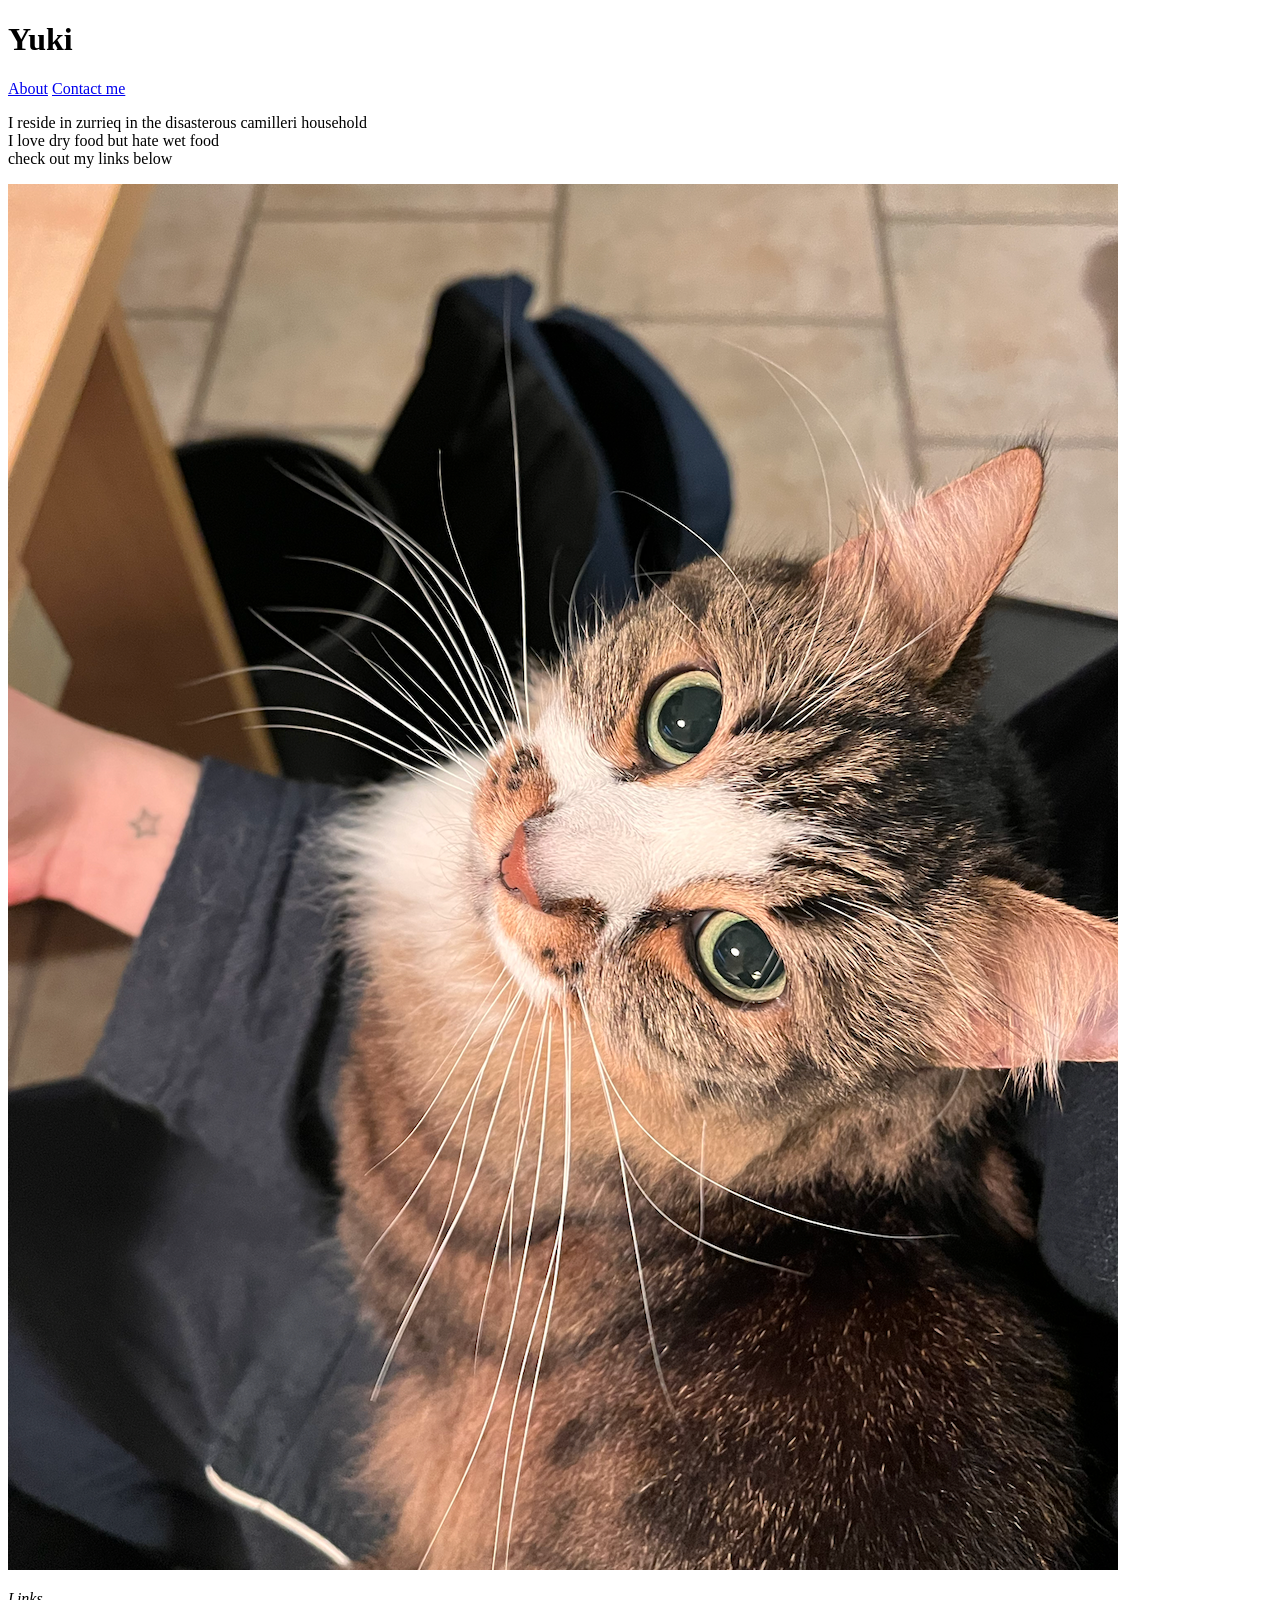
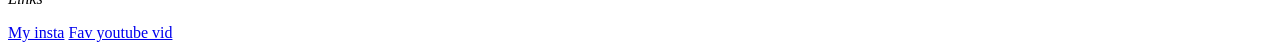
==== index.html @ d8281e7a "Add files via upload" ====
<!DOCTYPE html>

<html>
   <head>
        <title>Yuki Camilleri</title>
        <link rel="stylesheet" href="stylesheet.css">
        <link rel="icon" type="image/x-icon" href="favicon.ico">
   </head>



    <body>
        <h1 class="heading1">Yuki</h1>
        <div class="container">
            <div class = "item">
                <nav>
                    <a href="main.html">About</a>
                    <a href="contact.html">Contact me</a>
                </nav>
            </div>
            <div class = "myitem">
                <p> I reside in zurrieq in the disasterous camilleri household <br>
                    I love dry food but hate wet food <br>
                    check out my links below
                    
                </p>
                <img class="image" src="yuki1.png" alt="yuki">
            </div>

            <div class="links">
                <p><em>Links</em></p>
                <div class="thelinks">
                <a href="instagram.com">My insta</a>
                <a href="youtube.com">Fav youtube vid</a>
                </div>
            </div>
        </div>

    </body>
</html>
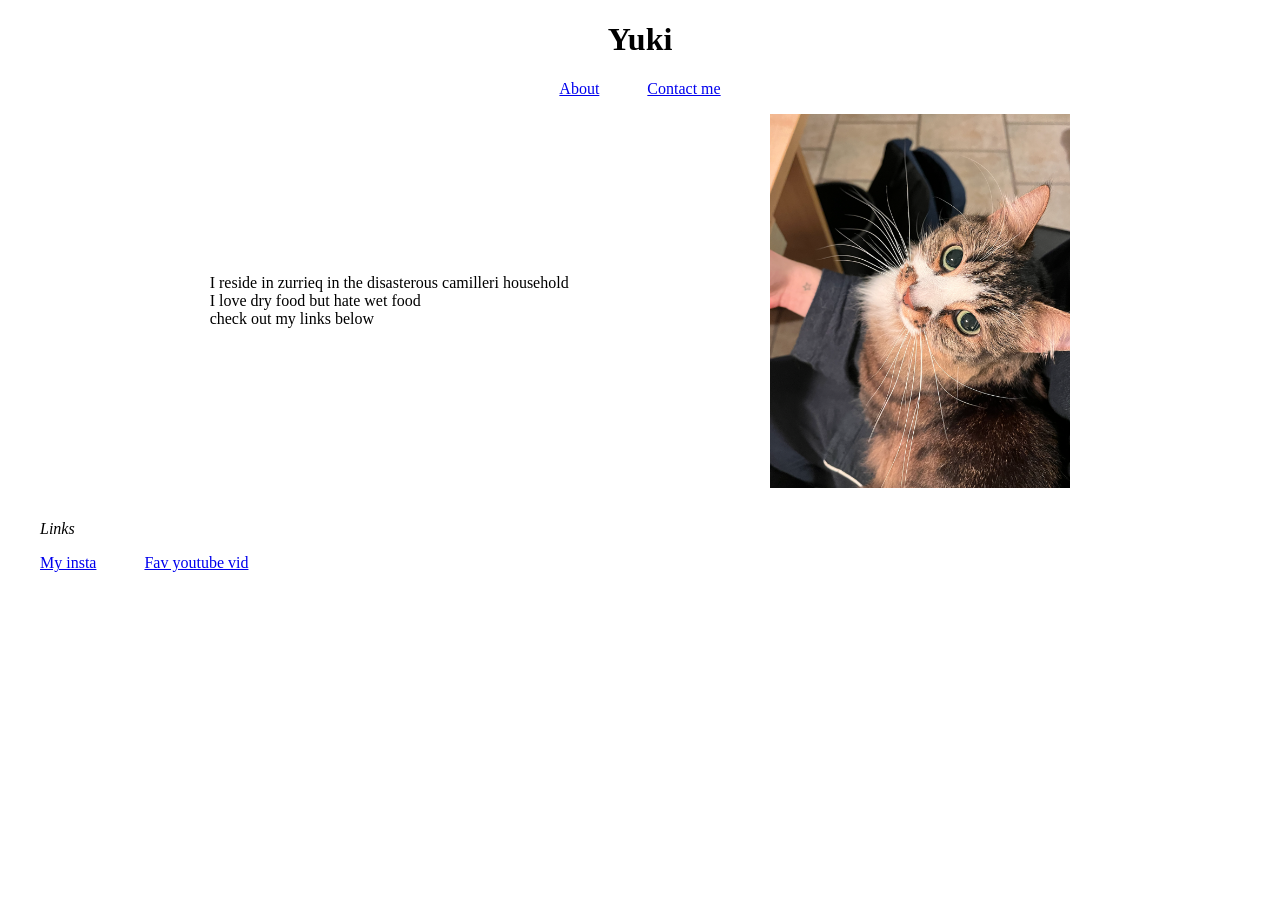
==== commit 891e5be4: "Add files via upload" ====
--- a/index.html
+++ b/index.html
@@ -3,7 +3,7 @@
 <html>
    <head>
         <title>Yuki Camilleri</title>
-        <link rel="stylesheet" href="stylesheet.css">
+        <link rel="stylesheet" href="styles.css">
         <link rel="icon" type="image/x-icon" href="favicon.ico">
    </head>
 
@@ -14,7 +14,7 @@
         <div class="container">
             <div class = "item">
                 <nav>
-                    <a href="main.html">About</a>
+                    <a href="index.html">About</a>
                     <a href="contact.html">Contact me</a>
                 </nav>
             </div>
--- a/styles.css
+++ b/styles.css
@@ -0,0 +1,53 @@
+* {
+
+    background-color: white;
+}
+
+body {
+    overflow-x: hidden;
+}
+
+.container {
+    display: grid; 
+    grid-template-rows: repeat(4, 0fr);
+    margin: 1em 2em; 
+    gap: 1em;
+}
+
+.container .myitem {
+    display: flex;
+    justify-content: space-evenly; 
+    align-items: center;
+    flex-wrap: wrap;
+    gap: 2em;
+
+}
+
+.heading1 {
+    display: flex;
+    align-items: center;
+    justify-content: center;
+}
+
+nav {
+    display: flex;
+    align-items: center;
+    justify-content: center;
+    gap: 3em;
+}
+
+.image {
+    max-width: 300px;
+    min-width: 0;
+
+}
+
+.links {
+    justify-content: space-between;
+
+}
+
+.thelinks {
+    display: flex;
+    gap: 3em;
+}
